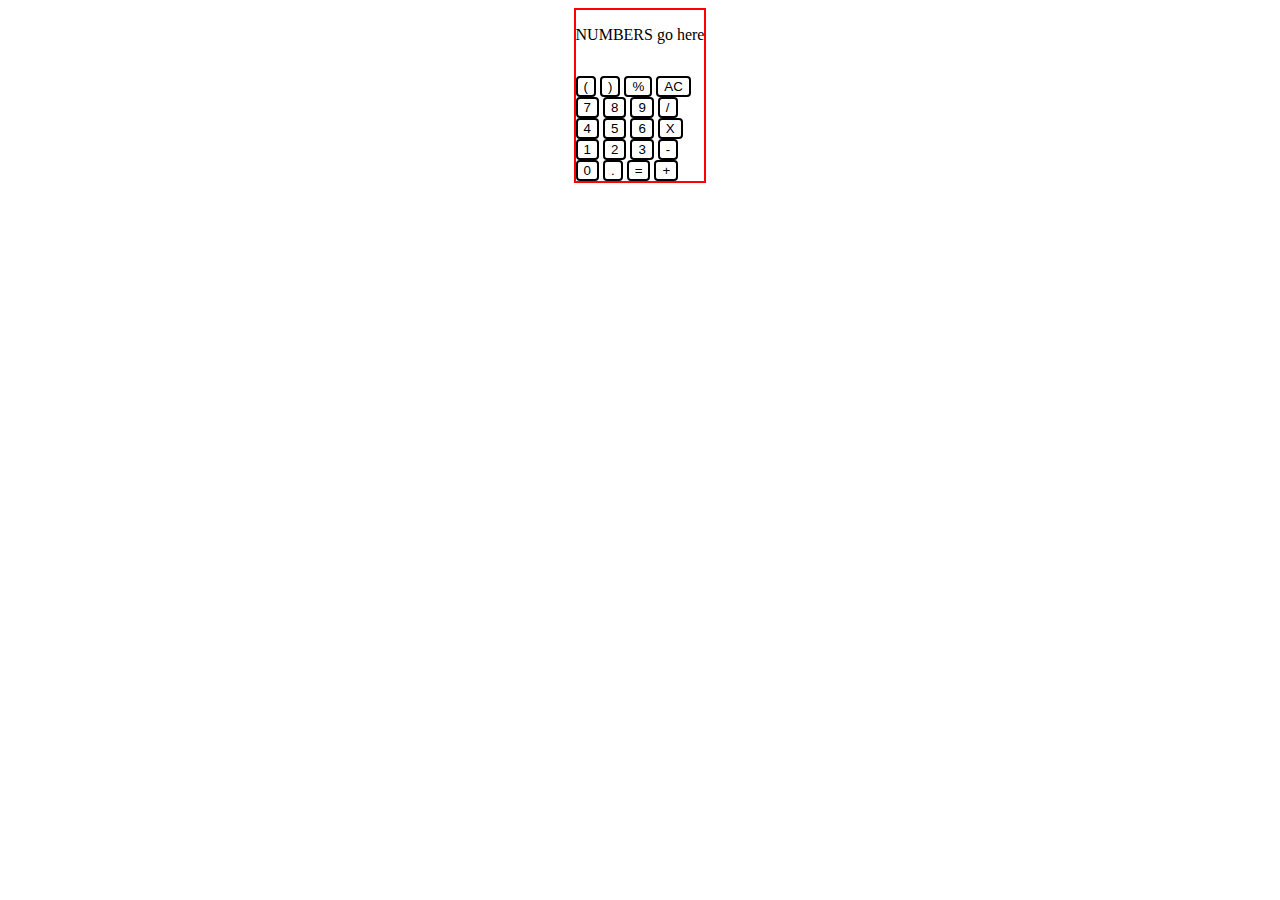
==== index.html @ a6651f55 "Initial Setup" ====
<!DOCTYPE html>
<html lang="en">
<head>
    <meta charset="UTF-8">
    <meta name="viewport" content="width=device-width, initial-scale=1.0">
    <link rel="stylesheet" type="text/css" href="style.css">
    <title>Calculator</title>
</head>
<body>
    <section class="calculator-body">
        <section class="calculator-screen">
            <p>NUMBERS go here</p>
        </section>
        <section class="area-for-buttons">
            <section class="first-row-buttons">
                <button onclick="">(</button>
                <button onclick="">)</button>
                <button onclick="">%</button>
                <button onclick="">AC</button>
            </section>
            <section class="second-row-buttons">
                <button onclick="">7</button>
                <button onclick="">8</button>
                <button onclick="">9</button>
                <button onclick="">/</button>
            </section>
            <section class="third-row-buttons">
                <button onclick="">4</button>
                <button onclick="">5</button>
                <button onclick="">6</button>
                <button onclick="">X</button>
            </section>
            <section class="forth-row-buttons">
                <button onclick="">1</button>
                <button onclick="">2</button>
                <button onclick="">3</button>
                <button onclick="">-</button>
            </section>
            <section class="forth-row-buttons">
                <button onclick="">0</button>
                <button onclick="">.</button>
                <button onclick="">=</button>
                <button onclick="">+</button>
            </section>
        </section>
    </section>
</body>
</html>
---- style.css ----
body{
    display: flex;
    justify-content: center;
    align-items: center;
}

.calculator-body{
    border: 2px solid red; 
    display: flex;
    gap: 1rem;
    flex-direction: column;

}

.area-for-buttons{
    display: grid;
}

button{
    border-radius: 4px;
    background-color: white;
    border: 2px solid black;

}
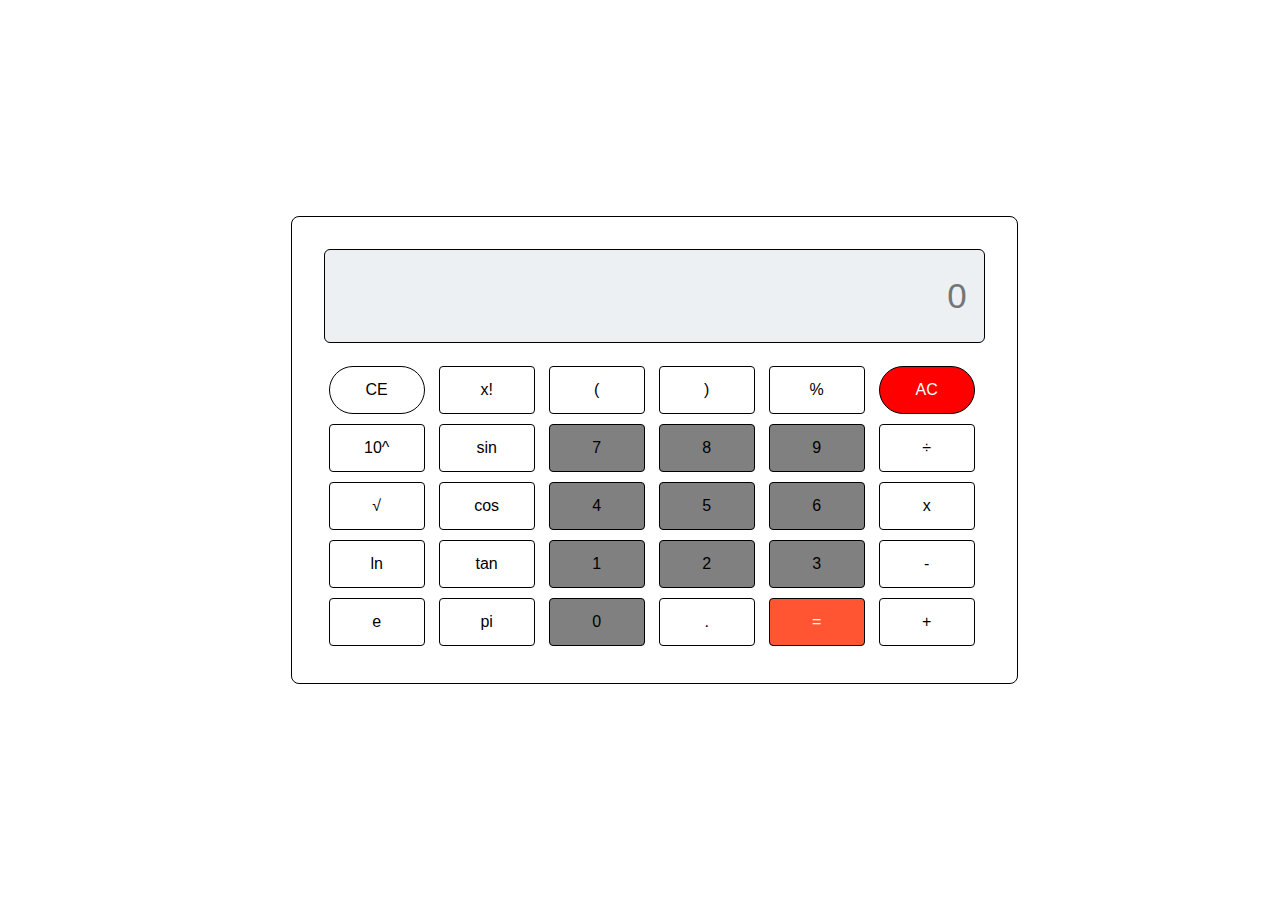
==== commit ac1d10bc: "Basically did it" ====
--- a/index.html
+++ b/index.html
@@ -5,45 +5,56 @@
     <meta name="viewport" content="width=device-width, initial-scale=1.0">
     <link rel="stylesheet" type="text/css" href="style.css">
     <title>Calculator</title>
+    <script src="calculator.js" defer></script>
 </head>
 <body>
-    <section class="calculator-body">
+    <main class="calculator-body">
         <section class="calculator-screen">
-            <p>NUMBERS go here</p>
+            <input id="screen-input" type="text" placeholder="0">
         </section>
         <section class="area-for-buttons">
-            <section class="first-row-buttons">
-                <button onclick="">(</button>
-                <button onclick="">)</button>
-                <button onclick="">%</button>
-                <button onclick="">AC</button>
+            <section class="buttons-row">
+                <button id="ce-button" onclick="clearEntry()">CE</button>
+                <button onclick="putCharacterToScreen('!')">x!</button>
+                <button onclick="putCharacterToScreen('(')">(</button>
+                <button onclick="putCharacterToScreen(')')">)</button>
+                <button onclick="putCharacterToScreen('%')">%</button>
+                <button id="ac-button" onclick="allClear()">AC</button>
             </section>
-            <section class="second-row-buttons">
-                <button onclick="">7</button>
-                <button onclick="">8</button>
-                <button onclick="">9</button>
-                <button onclick="">/</button>
+            <section class="buttons-row">
+                <button onclick="putCharacterToScreen('10^(')">10^</button>
+                <button onclick="putCharacterToScreen('sin(')">sin</button>
+                <button class="numeric" onclick="putCharacterToScreen(7)">7</button>
+                <button class="numeric" onclick="putCharacterToScreen(8)">8</button>
+                <button class="numeric" onclick="putCharacterToScreen(9)">9</button>
+                <button onclick="putCharacterToScreen('/')">÷</button>
             </section>
-            <section class="third-row-buttons">
-                <button onclick="">4</button>
-                <button onclick="">5</button>
-                <button onclick="">6</button>
-                <button onclick="">X</button>
+            <section class="buttons-row">
+                <button onclick="putCharacterToScreen('√(')">√</button>
+                <button onclick="putCharacterToScreen('cos(')">cos</button>
+                <button class="numeric" onclick="putCharacterToScreen(4)">4</button>
+                <button class="numeric" onclick="putCharacterToScreen(5)">5</button>
+                <button class="numeric" onclick="putCharacterToScreen(6)">6</button>
+                <button onclick="putCharacterToScreen('x')">x</button>
             </section>
-            <section class="forth-row-buttons">
-                <button onclick="">1</button>
-                <button onclick="">2</button>
-                <button onclick="">3</button>
-                <button onclick="">-</button>
+            <section class="buttons-row">
+                <button onclick="putCharacterToScreen('ln(')">ln</button>
+                <button onclick="putCharacterToScreen('tan(')">tan</button>
+                <button class="numeric" onclick="putCharacterToScreen(1)">1</button>
+                <button class="numeric" onclick="putCharacterToScreen(2)">2</button>
+                <button class="numeric" onclick="putCharacterToScreen(3)">3</button>
+                <button onclick="putCharacterToScreen('-')">-</button>
             </section>
-            <section class="forth-row-buttons">
-                <button onclick="">0</button>
-                <button onclick="">.</button>
-                <button onclick="">=</button>
-                <button onclick="">+</button>
+            <section class="buttons-row">
+                <button onclick="putCharacterToScreen('e')">e</button>
+                <button onclick="putCharacterToScreen('pi')">pi</button>
+                <button class="numeric" onclick="putCharacterToScreen(0)">0</button>
+                <button onclick="putCharacterToScreen('.')">.</button>
+                <button id="equal-button" onclick="equals()">=</button>
+                <button onclick="putCharacterToScreen('+')">+</button>
             </section>
         </section>
-    </section>
+    </main>
 </body>
 </html>
 
--- a/style.css
+++ b/style.css
@@ -1,24 +1,81 @@
 body{
+    padding: 0;
+    margin: 0;
     display: flex;
     justify-content: center;
     align-items: center;
+    min-height: 100vh;
+    user-select: none;
+    background: white;
 }
 
+
 .calculator-body{
-    border: 2px solid red; 
-    display: flex;
-    gap: 1rem;
-    flex-direction: column;
-
+    margin-left: 1.8em;
+    padding: 2rem;
+    border-radius: 8px;
+    border: 0.1rem solid black;
+}
+.calculator-body .buttons-row button{
+    width: 6em;
+    height: 3em;
+    font-size: 16px;
+    border: none;
+    outline: none;
+    margin: 5px;
+    border-radius: 4px;
+    transition: .3s;
+    border: 0.1rem solid black;
+    background-color: white;
+}
+.calculator-body .buttons-row .numeric{
+    background-color: grey;
 }
 
-.area-for-buttons{
-    display: grid;
+.buttons-row button:hover {
+    background: #fff;
 }
 
-button{
-    border-radius: 4px;
-    background-color: white;
-    border: 2px solid black;
+.calculator-screen #screen-input{
+    margin-bottom: .5em;
+    width: 40rem;
+    height: 10vh;
+    font-size: 35px;
+    outline: none;
+    border: none;
+    text-align: right;
+    padding-right: .5em;
+    background: #ecf0f3;
+    border-radius: 6px;
+    border: 0.1rem solid black;
+}
 
-}+.calculator-body .buttons-row button:hover{
+    background-color: lightgray;
+}
+
+#equal-button{
+    background-color: #ff5533;
+    color: #fff;
+}
+#equal-button:hover
+{
+    background-color: #69ff55;
+}
+
+#ac-button
+{
+    background-color: red;
+    color: #fff;
+    border-radius: 25px;
+}
+ 
+#ac-button:hover
+{
+    background-color: #f93f3f;
+}
+
+#ce-button{
+    border-radius: 25px;
+}
+
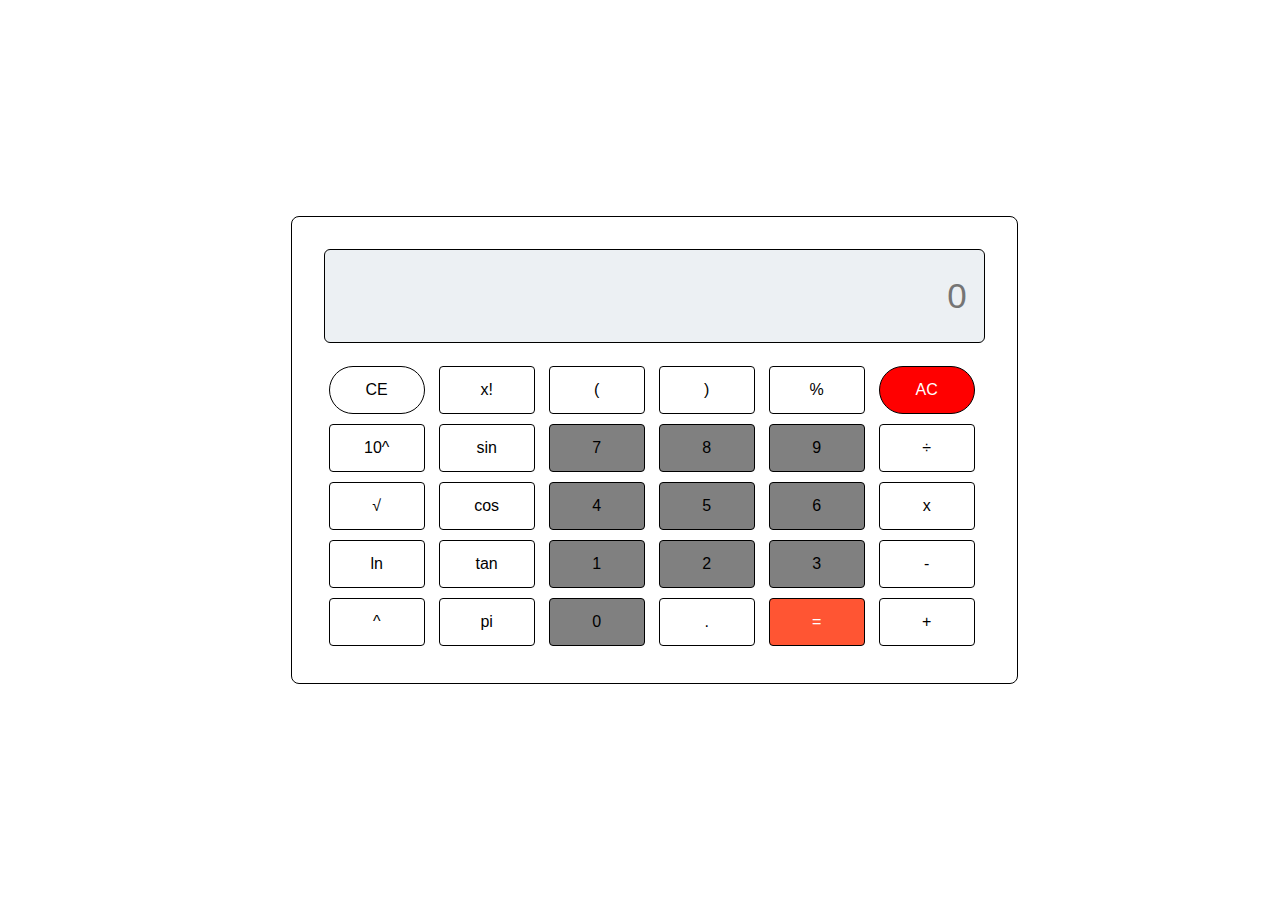
==== commit 12435bfc: "Fixed a bunch of bugs cause of tired programming" ====
--- a/index.html
+++ b/index.html
@@ -46,7 +46,7 @@
                 <button onclick="putCharacterToScreen('-')">-</button>
             </section>
             <section class="buttons-row">
-                <button onclick="putCharacterToScreen('e')">e</button>
+                <button onclick="putCharacterToScreen('^')">^</button>
                 <button onclick="putCharacterToScreen('pi')">pi</button>
                 <button class="numeric" onclick="putCharacterToScreen(0)">0</button>
                 <button onclick="putCharacterToScreen('.')">.</button>
